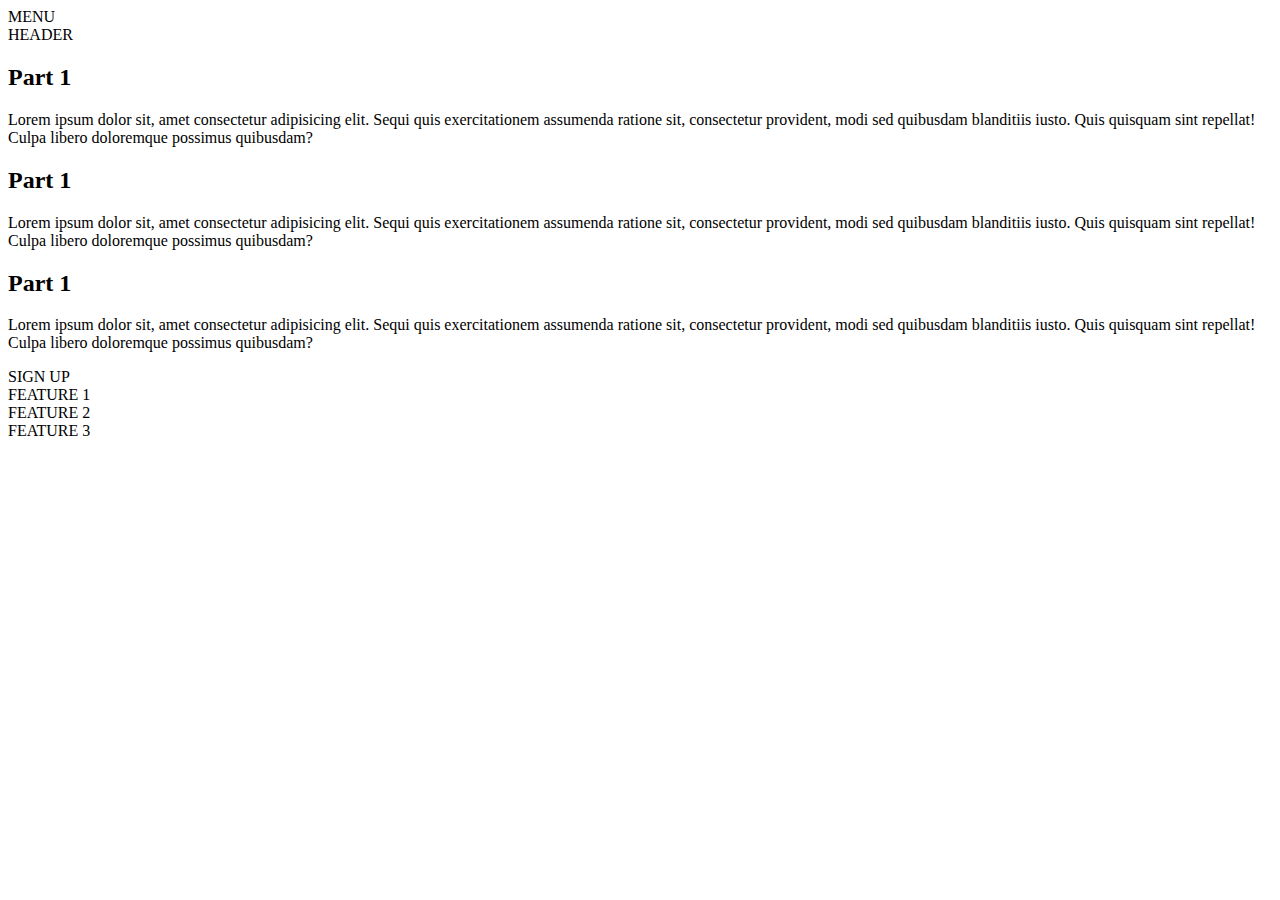
==== index.html @ 846997ff "initial commit" ====
<!DOCTYPE html>
<html lang="en">
<head>
    <meta charset="UTF-8">
    <meta http-equiv="X-UA-Compatible" content="IE=edge">
    <meta name="viewport" content="width=device-width, initial-scale=1.0">
    <title>Repsonsive Layout</title>
    <link rel="stylesheet" href="style.css">
</head>
<body>
    <article>   
        <nav>   
            MENU
        </nav>
        <header>
            HEADER
        </header>
        <main>
            <h2>Part 1</h2>
            <p>Lorem ipsum dolor sit, amet consectetur adipisicing elit. Sequi quis exercitationem assumenda ratione sit, consectetur provident, modi sed quibusdam blanditiis iusto. Quis quisquam sint repellat! Culpa libero doloremque possimus quibusdam?</p>
            <h2>Part 1</h2>
            <p>Lorem ipsum dolor sit, amet consectetur adipisicing elit. Sequi quis exercitationem assumenda ratione sit, consectetur provident, modi sed quibusdam blanditiis iusto. Quis quisquam sint repellat! Culpa libero doloremque possimus quibusdam?</p>
            <h2>Part 1</h2>
            <p>Lorem ipsum dolor sit, amet consectetur adipisicing elit. Sequi quis exercitationem assumenda ratione sit, consectetur provident, modi sed quibusdam blanditiis iusto. Quis quisquam sint repellat! Culpa libero doloremque possimus quibusdam?</p>
        </main>
        <section id ="signup">SIGN UP</section>
        <section class ="feature">FEATURE 1</section>
        <section class ="feature">FEATURE 2</section>
        <section class ="feature">FEATURE 3</section>
    </article>
</body>
</html>
---- style.css ----
h1 {
    color: red;
}
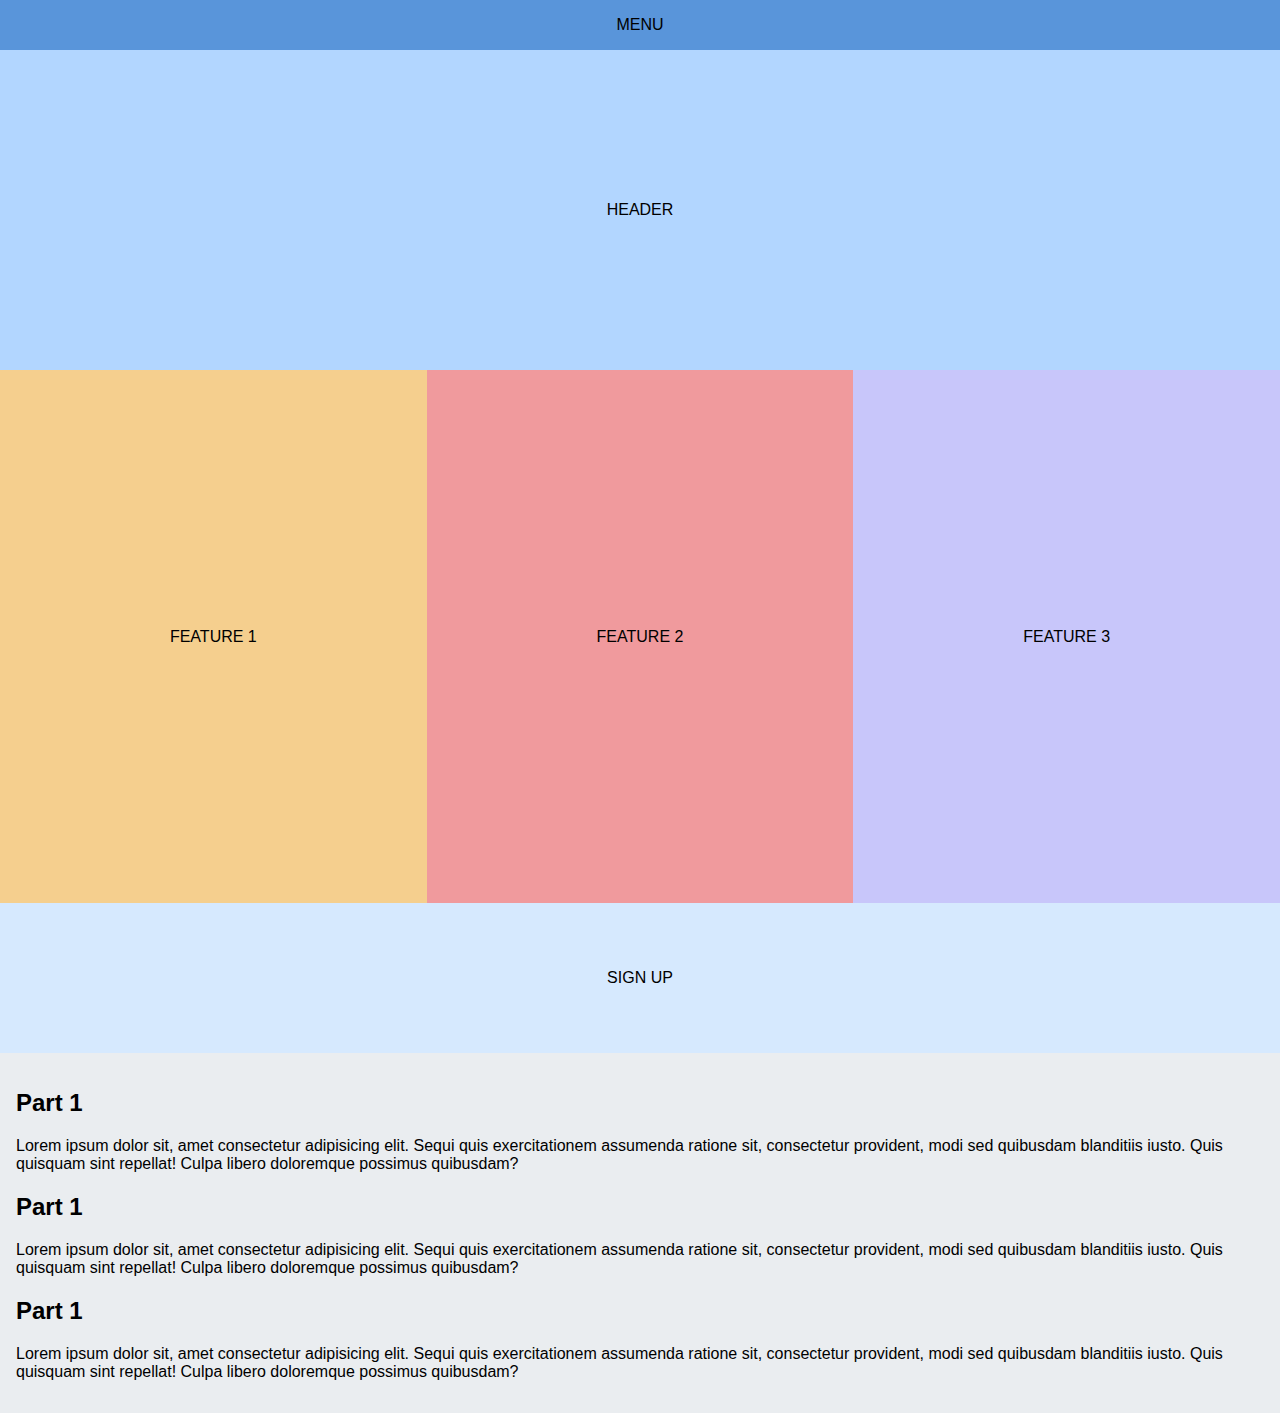
==== commit 24a873fa: "update" ====
--- a/index.html
+++ b/index.html
@@ -24,9 +24,9 @@
             <p>Lorem ipsum dolor sit, amet consectetur adipisicing elit. Sequi quis exercitationem assumenda ratione sit, consectetur provident, modi sed quibusdam blanditiis iusto. Quis quisquam sint repellat! Culpa libero doloremque possimus quibusdam?</p>
         </main>
         <section id ="signup">SIGN UP</section>
-        <section class ="feature">FEATURE 1</section>
-        <section class ="feature">FEATURE 2</section>
-        <section class ="feature">FEATURE 3</section>
+        <section id ="feature-1" class ="feature">FEATURE 1</section>
+        <section id ="feature-2" class ="feature">FEATURE 2</section>
+        <section id ="feature-3" class ="feature">FEATURE 3</section>
     </article>
 </body>
 </html>--- a/style.css
+++ b/style.css
@@ -1,4 +1,89 @@
-h1 {
-    color: red;
+
+body {
+    margin: 0;
+    font-family: sans-serif;
 }
 
+article {
+    display: flex;
+    flex-direction: column;
+}
+nav {
+    flex: 1 50px;
+    background: #5995da;
+}
+
+header {
+
+    background: #b2d6ff;
+}
+
+main {
+    /* flex: 6 300px; */
+    padding: 1rem;  
+    background: #eaedf0;
+}
+
+#signup {
+    background: #d6e9fe;
+}
+
+#feature-1 {
+    background: #f5cf8e;
+}
+
+#feature-2 {
+    background: #f09a9d;
+}
+
+#feature-3{
+    background: #c8c6fa;
+}
+header, section {
+    flex: 50vw;
+    min-height: 200px;
+}
+
+header, section, nav {
+    display: flex;
+    justify-content: center;
+    align-items: center;
+}
+/* Tablet */
+@media screen and (min-width: 500px) and (max-width: 899px) {
+    article {
+        flex-flow: row wrap;
+    }
+    nav {
+        flex: 100%;
+        min-height: 50px;
+    }
+    section {
+        height: 50vw;
+    }
+}
+@media screen and (min-width: 900px) {
+    article {
+        flex-flow: row wrap;
+    }
+    nav {
+        flex: 100%;
+        min-height: 50px;
+    }
+    .feature {
+        flex: calc(100vw/ 3);
+        min-height: calc(100vw / 3 * 1.25);
+    }
+    #signup {
+        order: 1;
+        min-height: auto;
+        height: 150px;
+    }
+    header {
+        flex: 100vw;
+        height: 25vw;
+    }
+    main {
+        order: 2;
+    }
+}
